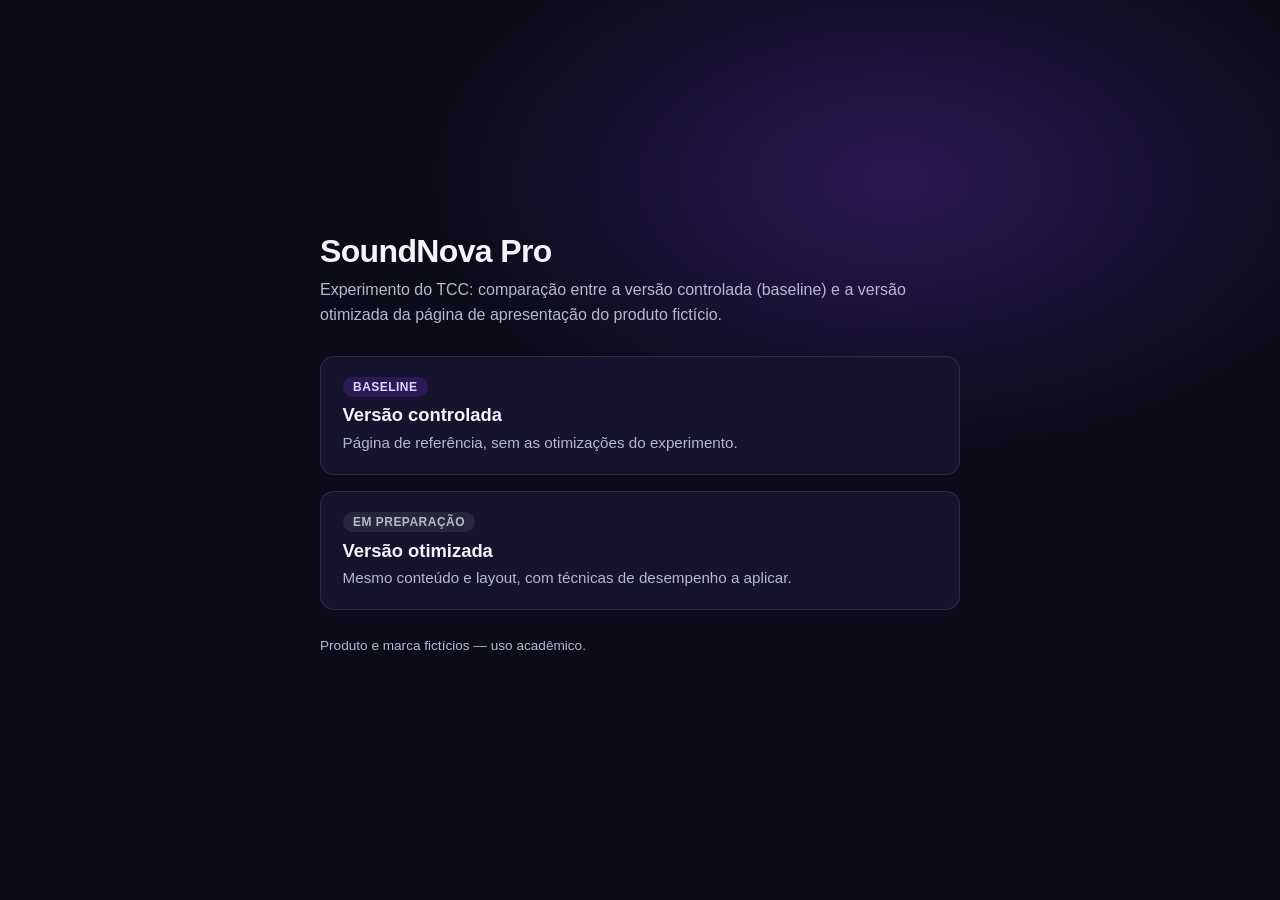
==== index.html @ ada4aa7a "Finalize controlled version for performance testing" ====
﻿<!DOCTYPE html>
<html lang="pt-BR">
<head>
  <meta charset="UTF-8">
  <meta name="viewport" content="width=device-width, initial-scale=1.0">
  <title>SoundNova Pro — Experimento TCC</title>
  <meta name="description" content="Páginas experimentais SoundNova Pro: versão controlada e versão otimizada para análise de desempenho.">
  <style>
    :root {
      --bg: #0b0b1a;
      --card: #16132e;
      --text: #f4f4fa;
      --muted: #b8b8cc;
      --accent: #7c3aed;
      --border: rgba(255, 255, 255, 0.1);
    }
    * { box-sizing: border-box; }
    body {
      margin: 0;
      min-height: 100vh;
      font-family: "Segoe UI", "Helvetica Neue", Arial, sans-serif;
      background:
        radial-gradient(ellipse 60% 50% at 70% 20%, rgba(124, 58, 237, 0.28), transparent 60%),
        var(--bg);
      color: var(--text);
      display: grid;
      place-items: center;
      padding: 2rem;
    }
    main { width: min(100%, 640px); }
    h1 {
      margin: 0 0 0.5rem;
      font-size: clamp(1.6rem, 4vw, 2rem);
      letter-spacing: -0.02em;
    }
    .lead {
      margin: 0 0 1.75rem;
      color: var(--muted);
      line-height: 1.55;
    }
    .grid {
      display: grid;
      gap: 1rem;
    }
    a.card {
      display: block;
      padding: 1.25rem 1.35rem;
      border: 1px solid var(--border);
      border-radius: 14px;
      background: var(--card);
      color: inherit;
      text-decoration: none;
      transition: border-color 0.2s ease, transform 0.2s ease;
    }
    a.card:hover {
      border-color: var(--accent);
      transform: translateY(-1px);
    }
    a.card:focus-visible {
      outline: 3px solid #a78bfa;
      outline-offset: 3px;
    }
    .label {
      display: inline-block;
      margin-bottom: 0.45rem;
      padding: 0.2rem 0.65rem;
      border-radius: 999px;
      background: rgba(124, 58, 237, 0.2);
      color: #ddd6fe;
      font-size: 0.75rem;
      font-weight: 600;
      letter-spacing: 0.04em;
      text-transform: uppercase;
    }
    .label.soon {
      background: rgba(255, 255, 255, 0.08);
      color: var(--muted);
    }
    .card h2 {
      margin: 0 0 0.35rem;
      font-size: 1.15rem;
    }
    .card p {
      margin: 0;
      color: var(--muted);
      font-size: 0.95rem;
      line-height: 1.45;
    }
    .meta {
      margin-top: 1.75rem;
      font-size: 0.85rem;
      color: var(--muted);
    }
  </style>
</head>
<body>
  <main>
    <h1>SoundNova Pro</h1>
    <p class="lead">
      Experimento do TCC: comparação entre a versão controlada (baseline) e a
      versão otimizada da página de apresentação do produto fictício.
    </p>
    <div class="grid">
      <a class="card" href="controlada/">
        <span class="label">Baseline</span>
        <h2>Versão controlada</h2>
        <p>Página de referência, sem as otimizações do experimento.</p>
      </a>
      <a class="card" href="otimizada/">
        <span class="label soon">Em preparação</span>
        <h2>Versão otimizada</h2>
        <p>Mesmo conteúdo e layout, com técnicas de desempenho a aplicar.</p>
      </a>
    </div>
    <p class="meta">Produto e marca fictícios — uso acadêmico.</p>
  </main>
</body>
</html>
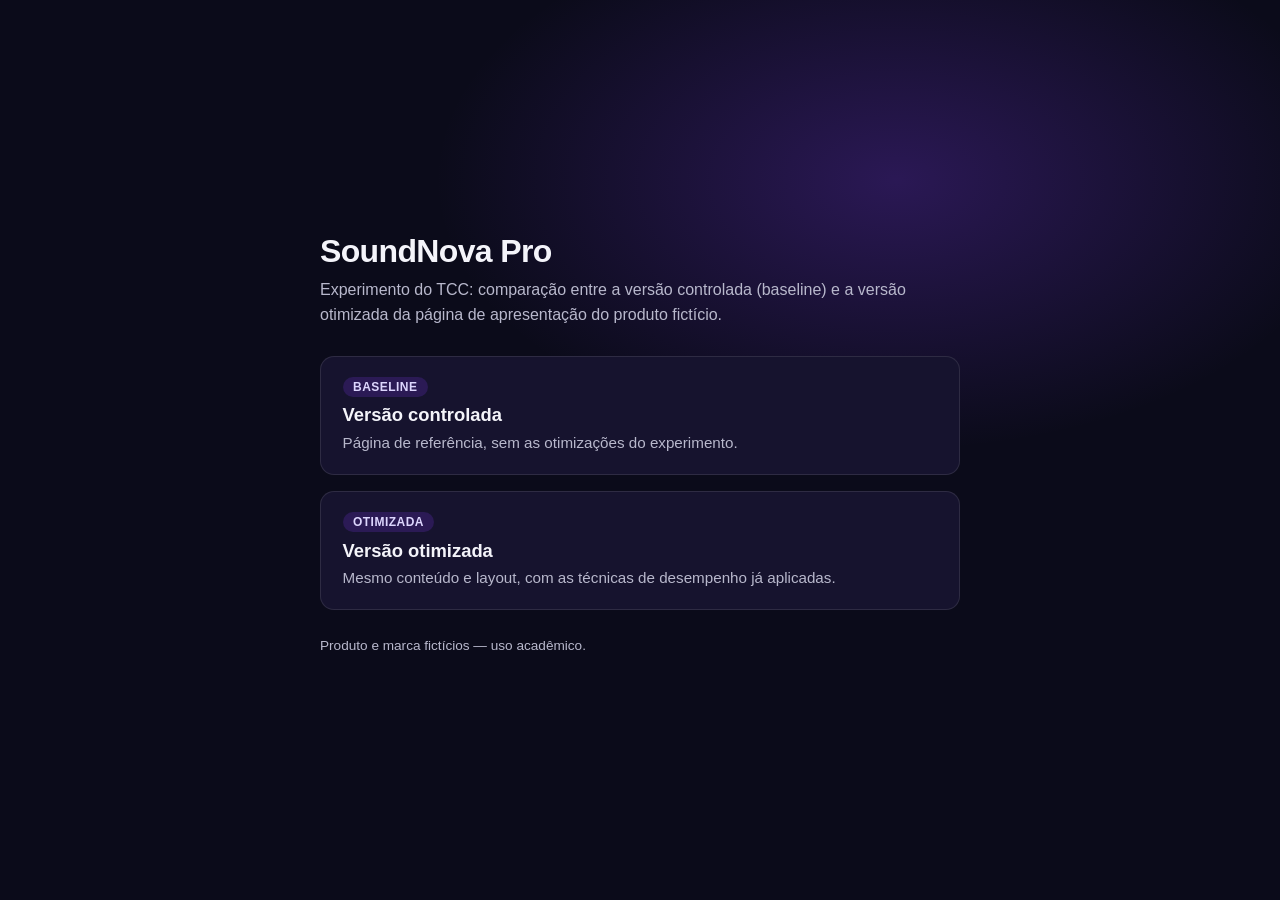
==== commit a57552bd: "feat: implement SoundNova optimized version" ====
--- a/index.html
+++ b/index.html
@@ -107,9 +107,9 @@
         <p>Página de referência, sem as otimizações do experimento.</p>
       </a>
       <a class="card" href="otimizada/">
-        <span class="label soon">Em preparação</span>
+        <span class="label">Otimizada</span>
         <h2>Versão otimizada</h2>
-        <p>Mesmo conteúdo e layout, com técnicas de desempenho a aplicar.</p>
+        <p>Mesmo conteúdo e layout, com as técnicas de desempenho já aplicadas.</p>
       </a>
     </div>
     <p class="meta">Produto e marca fictícios — uso acadêmico.</p>
